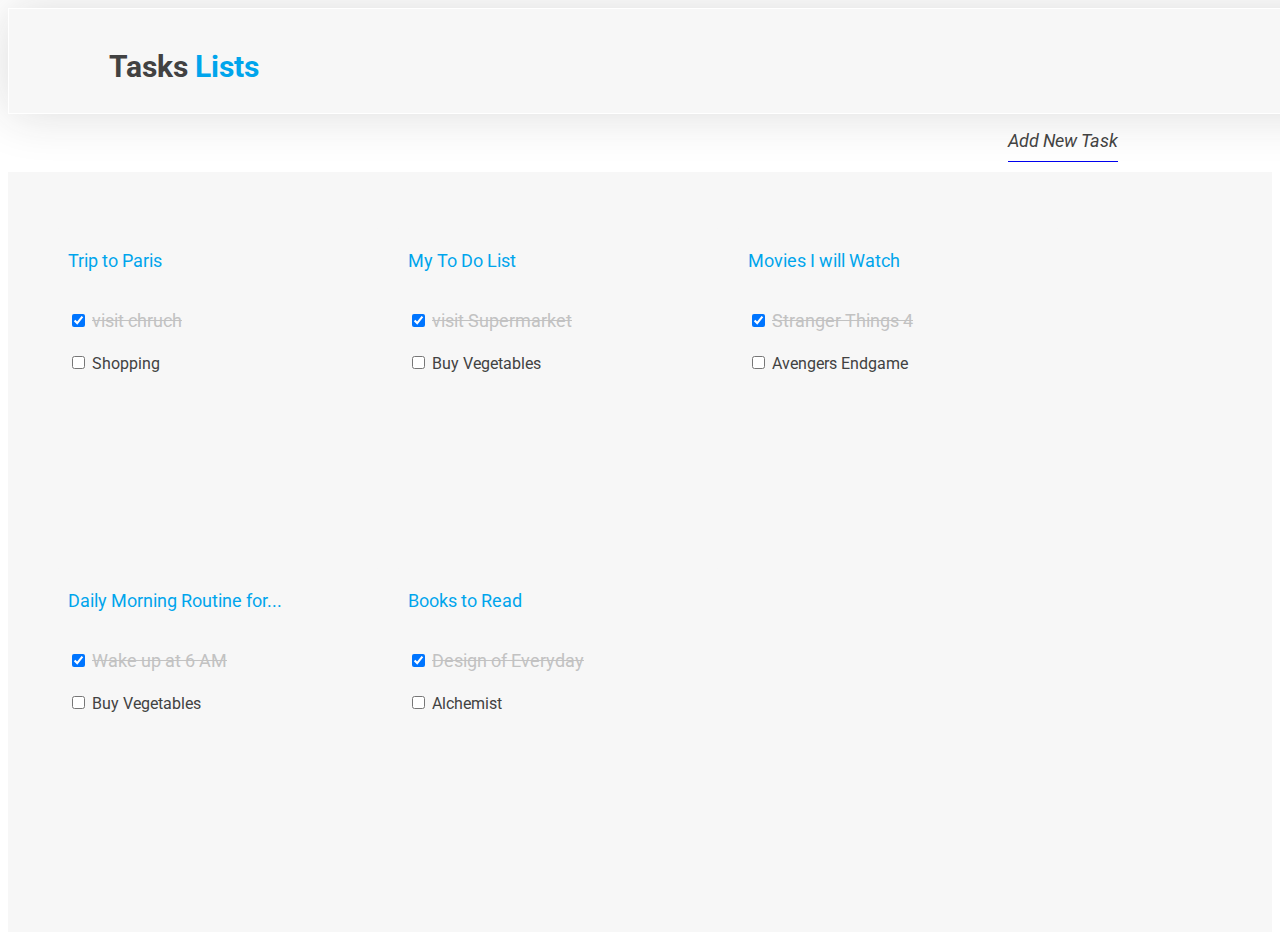
==== index.html @ 2a55045b "completed" ====
<!DOCTYPE html>
<html lang="en">
<head>
    <meta charset="UTF-8">
    <meta http-equiv="X-UA-Compatible" content="IE=edge">
    <meta name="viewport" content="width=device-width, initial-scale=1.0">
    <title>Document</title>
    <link rel="stylesheet" href="style.css">
    <link rel="preconnect" href="https://fonts.googleapis.com">
<link rel="preconnect" href="https://fonts.gstatic.com" crossorigin>
<link href="https://fonts.googleapis.com/css2?family=Roboto&display=swap" rel="stylesheet">
<link rel="stylesheet" href="https://cdnjs.cloudflare.com/ajax/libs/font-awesome/6.2.0/css/all.min.css" integrity="sha512-xh6O/CkQoPOWDdYTDqeRdPCVd1SpvCA9XXcUnZS2FmJNp1coAFzvtCN9BmamE+4aHK8yyUHUSCcJHgXloTyT2A==" crossorigin="anonymous" referrerpolicy="no-referrer" />
</head>
<body>
    <div class="head">
        <p>
            <span style="color: #424242;">
                Tasks
            </span>
            Lists
        </p>
    </div>
    <a href="index1.html">
        <i class="fa-solid fa-circle-plus icon">
            <span class="text">
                Add New Task
            </span>
        </i>
    </a>    
    <div class="flex-container">
       <a href="index2.html" style="text-decoration: none;">
        <div class="flex-items">
            <p style="color: #00A5EC;">Trip to Paris</p>
            <br>
            <input type="checkbox" name="list" id="list"  checked>
            <label for="id"><del>visit chruch</del></label> 
            <br>
            <br>
            <input type="checkbox" name="list" id="list" >
            <label for="id"><span class="c">Shopping</span></label>
        </div>
       </a>
        <div class="flex-items">
            <p style="color: #00A5EC;">My To Do List</p>
            <br>
            <input type="checkbox" name="list" id="list"  checked>
            <label for="id"><del>visit Supermarket</del></label> 
            <br>
            <br>
            <input type="checkbox" name="list" id="list" >
            <label for="id"><span class="c">Buy Vegetables</span></label>         
        </div>
        <div class="flex-items">
            <p style="color: #00A5EC;">Movies I will Watch</p>
            <br>
            <input type="checkbox" name="list" id="list"  checked>
            <label for="id"><del>Stranger Things 4</del></label> 
            <br>
            <br>
            <input type="checkbox" name="list" id="list" >
            <label for="id"><span class="c">Avengers Endgame</span></label>
        </div>
        <div class="flex-items">
            <p style="color: #00A5EC;">Daily Morning Routine for...</p>
            <br>
            <input type="checkbox" name="list" id="list"  checked>
            <label for="id"><del>Wake up at 6 AM</del></label> 
            <br>
            <br>
            <input type="checkbox" name="list" id="list" >
            <label for="id"><span class="c">Buy Vegetables</span></label>
        </div>
        <div class="flex-items">
            <p style="color: #00A5EC;">Books to Read</p>
            <br>
            <input type="checkbox" name="list" id="list"  checked>
            <label for="id"><del>Design of Everyday</del></label> 
            <br>
            <br>
            <input type="checkbox" name="list" id="list" >
            <label for="id"><span class="c">Alchemist</span></label>
        </div>
    </div>
</body>
</html>
---- style.css ----
.head{
    border: 1px solid #FFFFFF;  
    width: 100%; 
    height: 94px;   
    background: #F7F7F7;
    box-shadow: 0px 0px 50px #24242429;
    font-family: roboto;
    padding-top: 10px;
    padding-left: 100px;
    font-size: 30px;
    font-weight: bolder;
    color: #00A5EC;
   
}
.icon{
    font-size: 50px;
    color: #00A5EC;    
    padding-left: 1000px;
    padding-top: 40px;
    cursor: pointer;    
}
.text{
    color: #424242;
    font-size: large;
    position: relative;
    top: -13px;
    font-family: roboto;
}
.flex-container{
    padding: 40px;
    background-color:  #f7f7f7 ;
    color: black;
    display: flex;
    flex-wrap: wrap;
    flex-direction: row;
}
.flex-items{
    width: 300px;
    height: 300px;
    background-color: #f7f7f7;
    border-radius: 10px 10px 10px 10px;
    padding: 10px;
    margin: 10px;
    font-size: large;
    color: #c2c2c2;
    font-family: roboto;
    cursor: pointer;
    
}
.flex-items:hover{
    background-color: #ffffff ;
    box-shadow: 0px 0px 10px #c2c2c2;
}
.e{
    color: #c2c2c2;
    font-size: 30px;
}
.c{
    color: #424242;
     font-size: medium;
    
}
.icon1{
    font-size: 30px;
    color: #424242;    
    padding-left: 1000px;
    padding-top: 40px;
    cursor: pointer;    
}
.text1{
    color: #424242;
    font-size: large;
    position: relative;
    top: -6px;
    font-family: roboto;
}
.pack1{
    position: relative;
    top: 0px;
    left: -300px;
}
.pack2{
    position: relative;
    top: -70px;
    left: -635px;
}
.paris{
    width: 500px;
    height: 300px;
    background-color: #FFFFFF;
    border-radius: 10px 10px 10px 10px;
    padding: 10px;
    margin: 10px;
    font-size: large;
    color: #c2c2c2;
    font-family: roboto;
    
    cursor: pointer;
    margin-top: 0px;
    margin-left: 350px;
    box-shadow: 0px 0px 10px #7e7b7b;
}
.f{
    padding-left: 50px;
}
.popup{
    width: 400px;
    height: 200px;
    background-color: #FFFFFF;
    border-radius: 10px 10px 10px 10px;
    box-shadow: 0px 0px 200px gray;
    padding: 10px;
    margin: 10px;
    font-size: large;
    color: #c2c2c2;
    font-family: roboto;
    cursor: pointer;
    position: fixed;
    top: 200px;
    left: 350px;
}
.btn{
    width: 170px;
    height: 40px;
    background-color: #00A5EC;
    color: #FFFFFF;
    border: 1px solid #00A5EC;
    border-radius: 5px 5px 5px 5px;
    cursor: pointer;
    position: absolute;
    right: 20px;
    bottom: 40px;
}
.x{
    color: #C2C2C2;
    position: absolute;
    top: 20px;
    right: 30px;
}
.blur{
    filter: blur(1px);
    
    opacity: 0.1px;
}
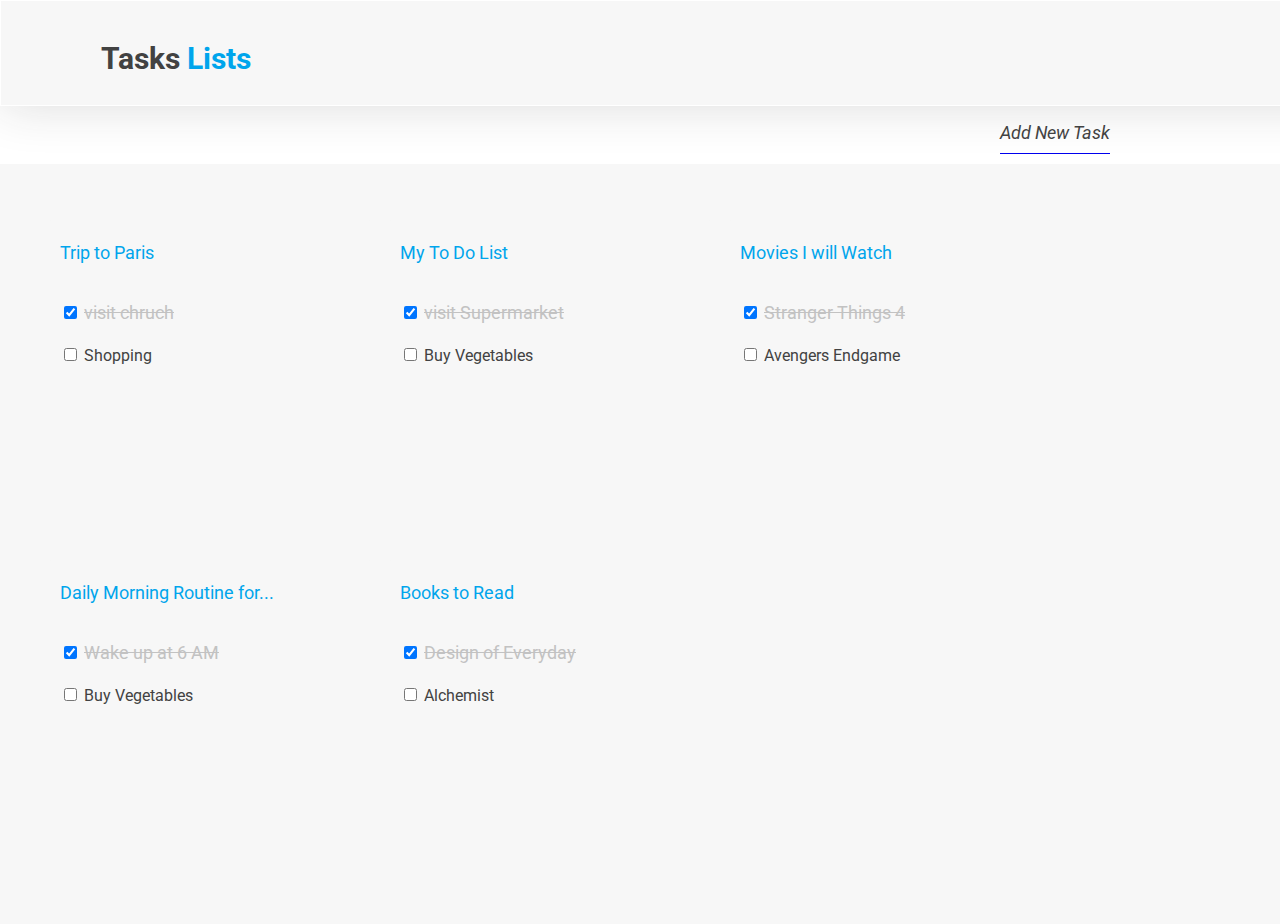
==== commit bd6feb95: "modified" ====
--- a/index.html
+++ b/index.html
@@ -27,6 +27,7 @@
             </span>
         </i>
     </a>    
+    <br>
     <div class="flex-container">
        <a href="index2.html" style="text-decoration: none;">
         <div class="flex-items">
--- a/style.css
+++ b/style.css
@@ -1,3 +1,7 @@
+body{
+    margin: 0px;
+    padding: 0px;
+}
 .head{
     border: 1px solid #FFFFFF;  
     width: 100%; 
@@ -142,3 +146,51 @@
     
     opacity: 0.1px;
 }
+@media (min-width:360px) and (max-width:1000px) {
+    .head{
+        
+    width: 100%; 
+    height: 50px;      
+    font-family: roboto;    
+    padding-left: 20px;
+    font-size: 20px;
+    
+    }
+    .icon{
+        position: absolute;
+        top: 50px;
+        left: -880px;
+        font-size: 40px;
+    }
+    .flex-items{
+        width: 200px;
+        height: 200px;
+        
+    }
+    .popup{
+        width: 330px;
+        height: 250px;
+        position: fixed;
+        top: 200px;
+        left: 0px;
+        
+    }
+    .pack2{
+        position: absolute;
+        top: 50px;
+        left: -975px;
+    }
+    .paris{
+        width: 330px;
+        height: 200px;
+        position: absolute;
+        top: 150px;
+        left: -340px;
+    }
+   .icon3{
+        position: absolute;
+        top: 50px;
+        left: 100px;
+        font-size: 40px;
+   }
+}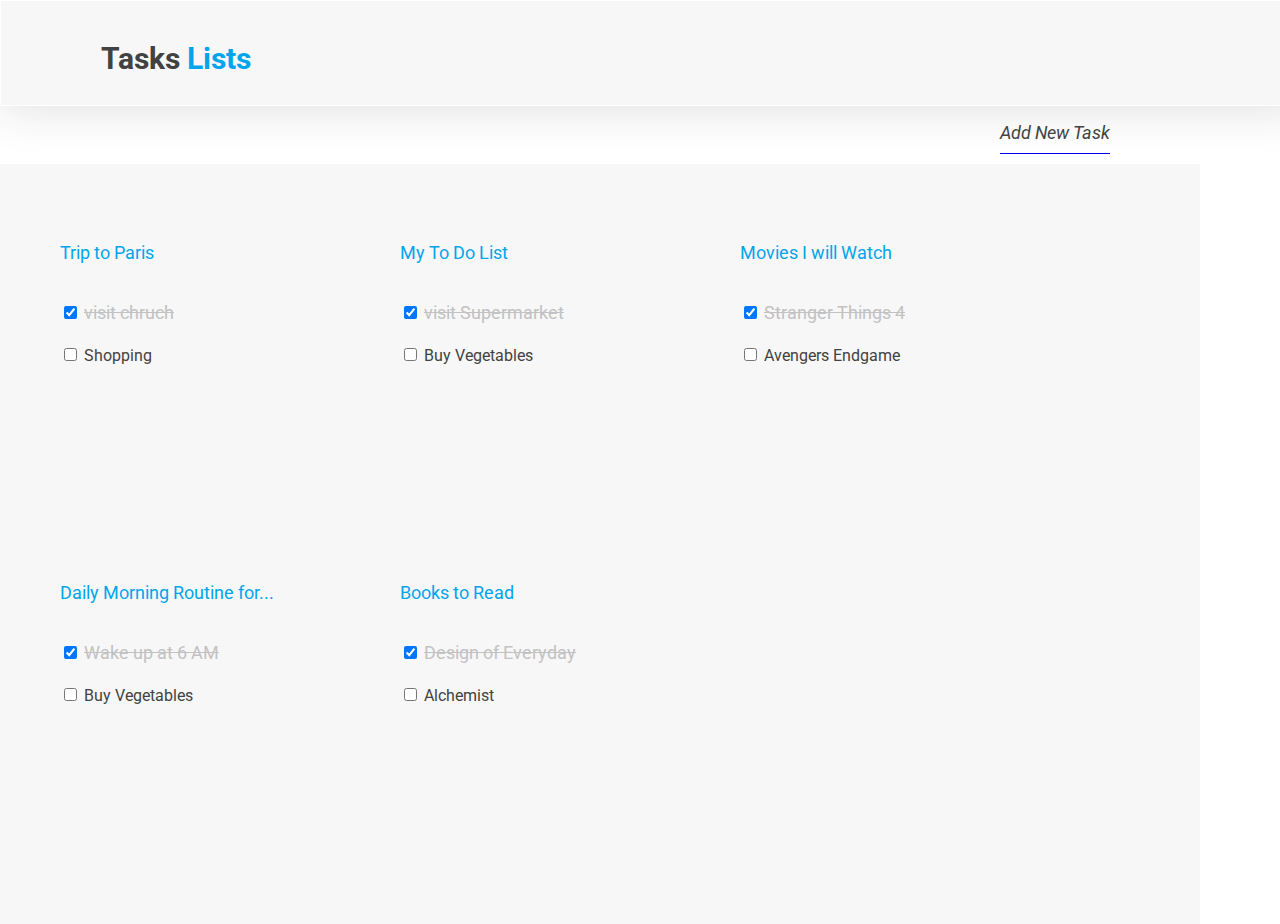
==== commit 4ac730ab: "successfully done" ====
--- a/index.html
+++ b/index.html
@@ -11,7 +11,7 @@
 <link href="https://fonts.googleapis.com/css2?family=Roboto&display=swap" rel="stylesheet">
 <link rel="stylesheet" href="https://cdnjs.cloudflare.com/ajax/libs/font-awesome/6.2.0/css/all.min.css" integrity="sha512-xh6O/CkQoPOWDdYTDqeRdPCVd1SpvCA9XXcUnZS2FmJNp1coAFzvtCN9BmamE+4aHK8yyUHUSCcJHgXloTyT2A==" crossorigin="anonymous" referrerpolicy="no-referrer" />
 </head>
-<body>
+<body class="body">
     <div class="head">
         <p>
             <span style="color: #424242;">
--- a/style.css
+++ b/style.css
@@ -1,6 +1,7 @@
-body{
+.body{
     margin: 0px;
     padding: 0px;
+    width: 1200px;
 }
 .head{
     border: 1px solid #FFFFFF;  
@@ -67,8 +68,9 @@
 .icon1{
     font-size: 30px;
     color: #424242;    
-    padding-left: 1000px;
-    padding-top: 40px;
+    position: absolute;
+    top: 20px;
+    right: 100px;
     cursor: pointer;    
 }
 .text1{
@@ -80,7 +82,7 @@
 }
 .pack1{
     position: relative;
-    top: 0px;
+    top: -10px;
     left: -300px;
 }
 .pack2{
@@ -147,6 +149,9 @@
     opacity: 0.1px;
 }
 @media (min-width:360px) and (max-width:1000px) {
+    .body{
+        width: 360px;
+    }
     .head{
         
     width: 100%; 
@@ -162,6 +167,10 @@
         left: -880px;
         font-size: 40px;
     }
+    .flex-container{
+        width: 200;
+        flex-direction: column;
+    }
     .flex-items{
         width: 200px;
         height: 200px;
@@ -169,28 +178,41 @@
     }
     .popup{
         width: 330px;
-        height: 250px;
+        height: 220px;
         position: fixed;
         top: 200px;
+        left: 15px;
+        
+    }
+    .pack1{
+        
+        position: relative;
+        top: -62px;
+        left: 45px;
+    }
+    .pack2{
+        margin: 10px;
+        position: absolute;
+        top: 85px;
+        left: 10px;
+    }
+    .paris{
+        width: 290px;
+        height: 200px;
+        margin: 10px;
+        position: absolute;
+        top: 150px;
+        left: 35px;
+    }
+    .icon1{
+        position: relative;
+        top: 0px;
         left: 0px;
-        
-    }
-    .pack2{
-        position: absolute;
-        top: 50px;
-        left: -975px;
-    }
-    .paris{
-        width: 330px;
-        height: 200px;
-        position: absolute;
-        top: 150px;
-        left: -340px;
-    }
-   .icon3{
+    }
+   /*.icon3{
         position: absolute;
         top: 50px;
         left: 100px;
         font-size: 40px;
-   }
+   }*/
 }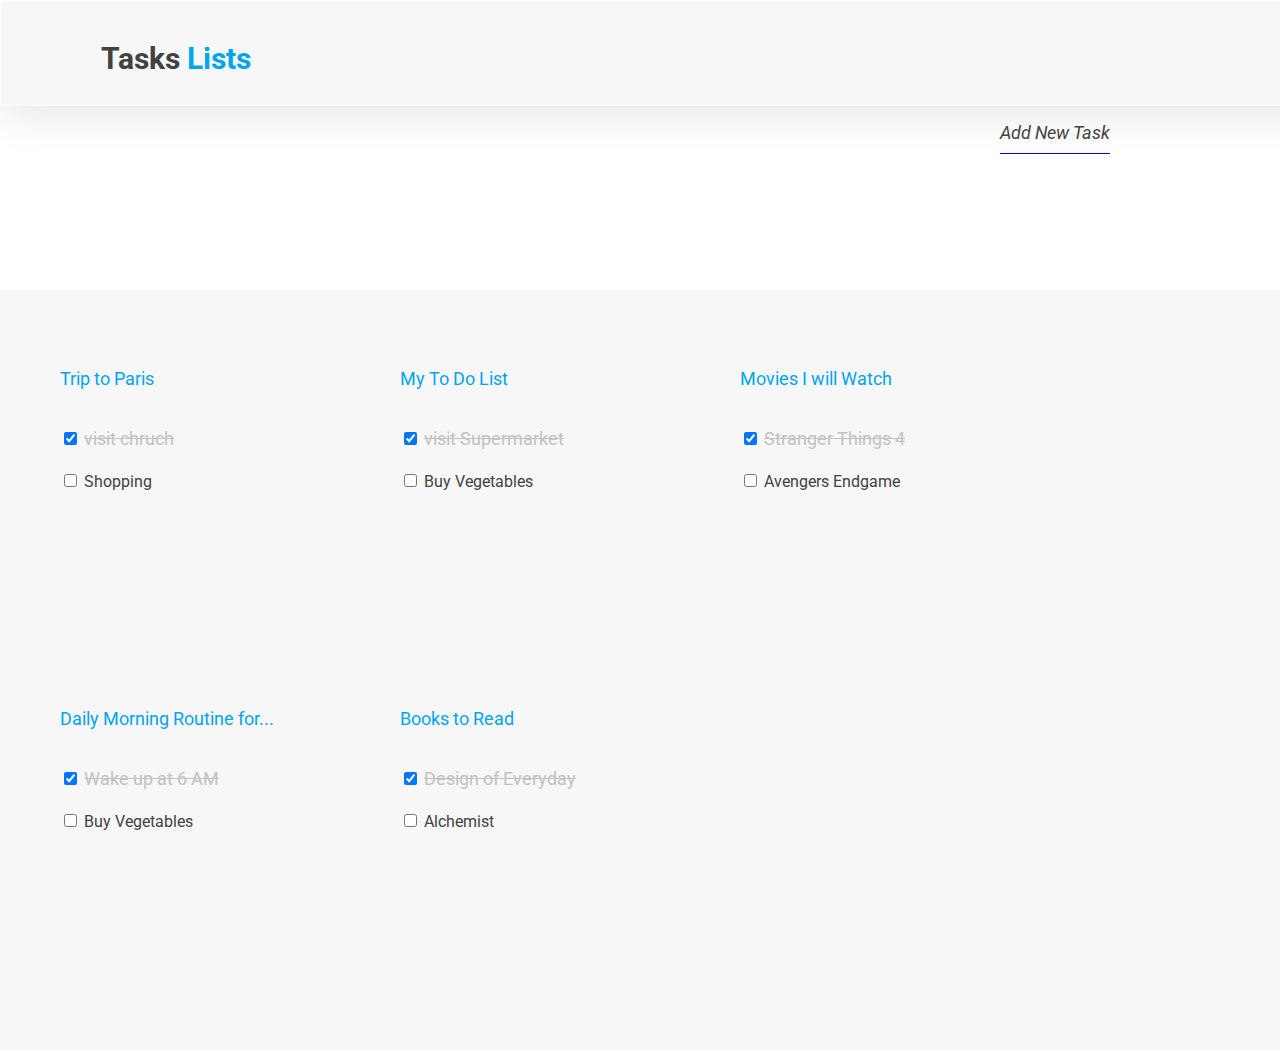
==== commit 924fa0c0: "Update index.html" ====
--- a/index.html
+++ b/index.html
@@ -27,6 +27,13 @@
             </span>
         </i>
     </a>    
+    <br>
+    <br>
+    <br>
+    <br>
+    <br>
+    <br>
+    <br>
     <br>
     <div class="flex-container">
        <a href="index2.html" style="text-decoration: none;">
@@ -83,4 +90,4 @@
         </div>
     </div>
 </body>
-</html>+</html>
--- a/style.css
+++ b/style.css
@@ -1,7 +1,6 @@
 .body{
     margin: 0px;
     padding: 0px;
-    width: 1200px;
 }
 .head{
     border: 1px solid #FFFFFF;  
@@ -150,7 +149,7 @@
 }
 @media (min-width:360px) and (max-width:1000px) {
     .body{
-        width: 360px;
+        width: 100%;
     }
     .head{
         
@@ -215,4 +214,4 @@
         left: 100px;
         font-size: 40px;
    }*/
-}+}
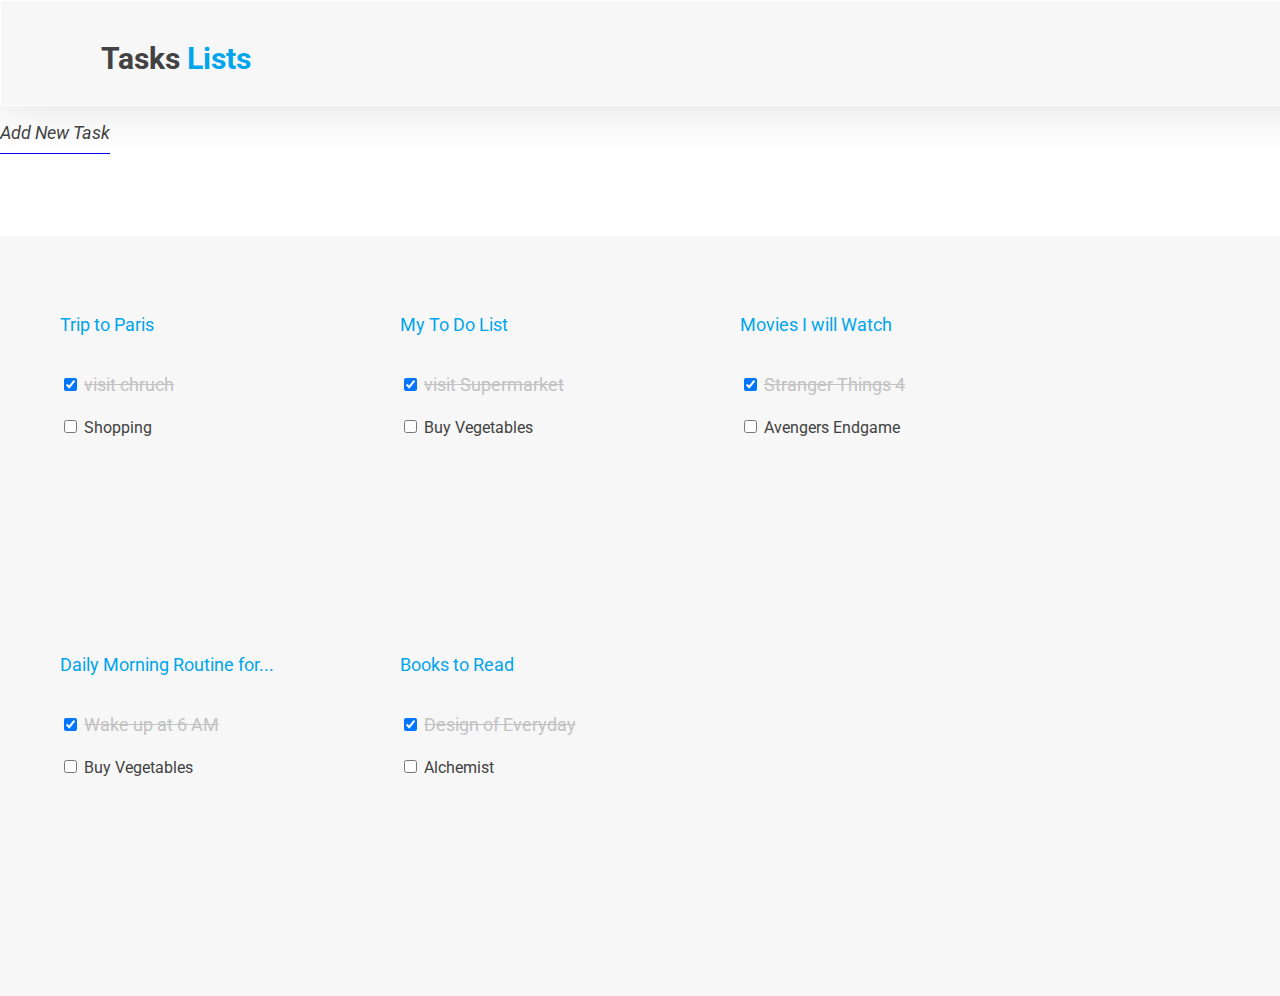
==== commit a7ec30cb: "Update index.html" ====
--- a/index.html
+++ b/index.html
@@ -32,11 +32,8 @@
     <br>
     <br>
     <br>
-    <br>
-    <br>
-    <br>
     <div class="flex-container">
-       <a href="index2.html" style="text-decoration: none;">
+       <a class="flex-itemslink" href="index2.html" style="text-decoration: none;">
         <div class="flex-items">
             <p style="color: #00A5EC;">Trip to Paris</p>
             <br>
--- a/style.css
+++ b/style.css
@@ -19,8 +19,8 @@
 .icon{
     font-size: 50px;
     color: #00A5EC;    
-    padding-left: 1000px;
-    padding-top: 40px;
+/*     padding-left: 1000px; */
+    padding-top: 20px;
     cursor: pointer;    
 }
 .text{
@@ -161,13 +161,14 @@
     
     }
     .icon{
-        position: absolute;
+/*         position: absolute;
         top: 50px;
-        left: -880px;
+        left: -880px; */
         font-size: 40px;
+        margin: auto;
     }
     .flex-container{
-        width: 200;
+        width: 100%;
         flex-direction: column;
     }
     .flex-items{
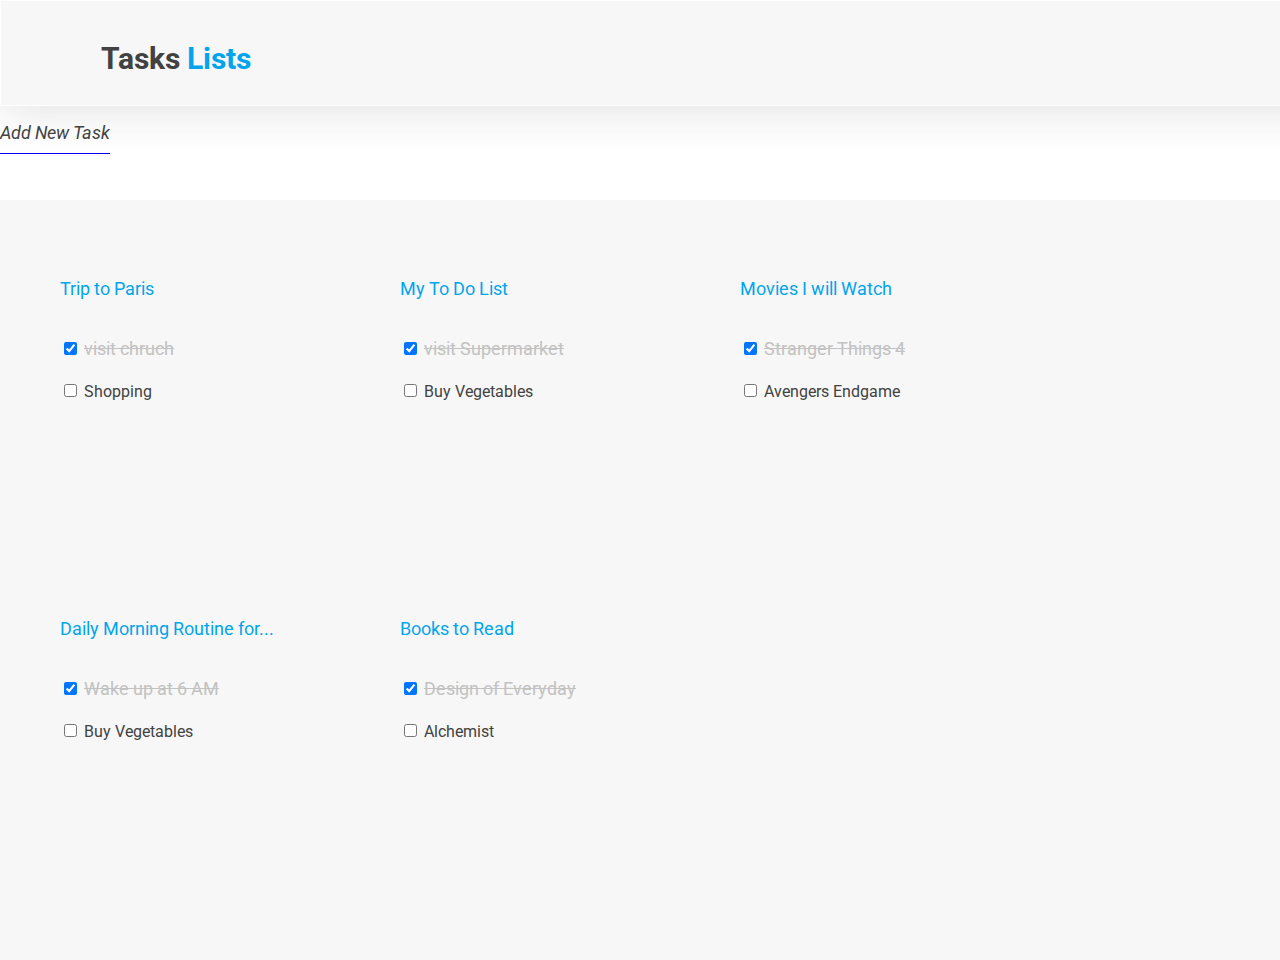
==== commit 6a40fc16: "Update index.html" ====
--- a/index.html
+++ b/index.html
@@ -27,8 +27,7 @@
             </span>
         </i>
     </a>    
-    <br>
-    <br>
+    
     <br>
     <br>
     <br>
